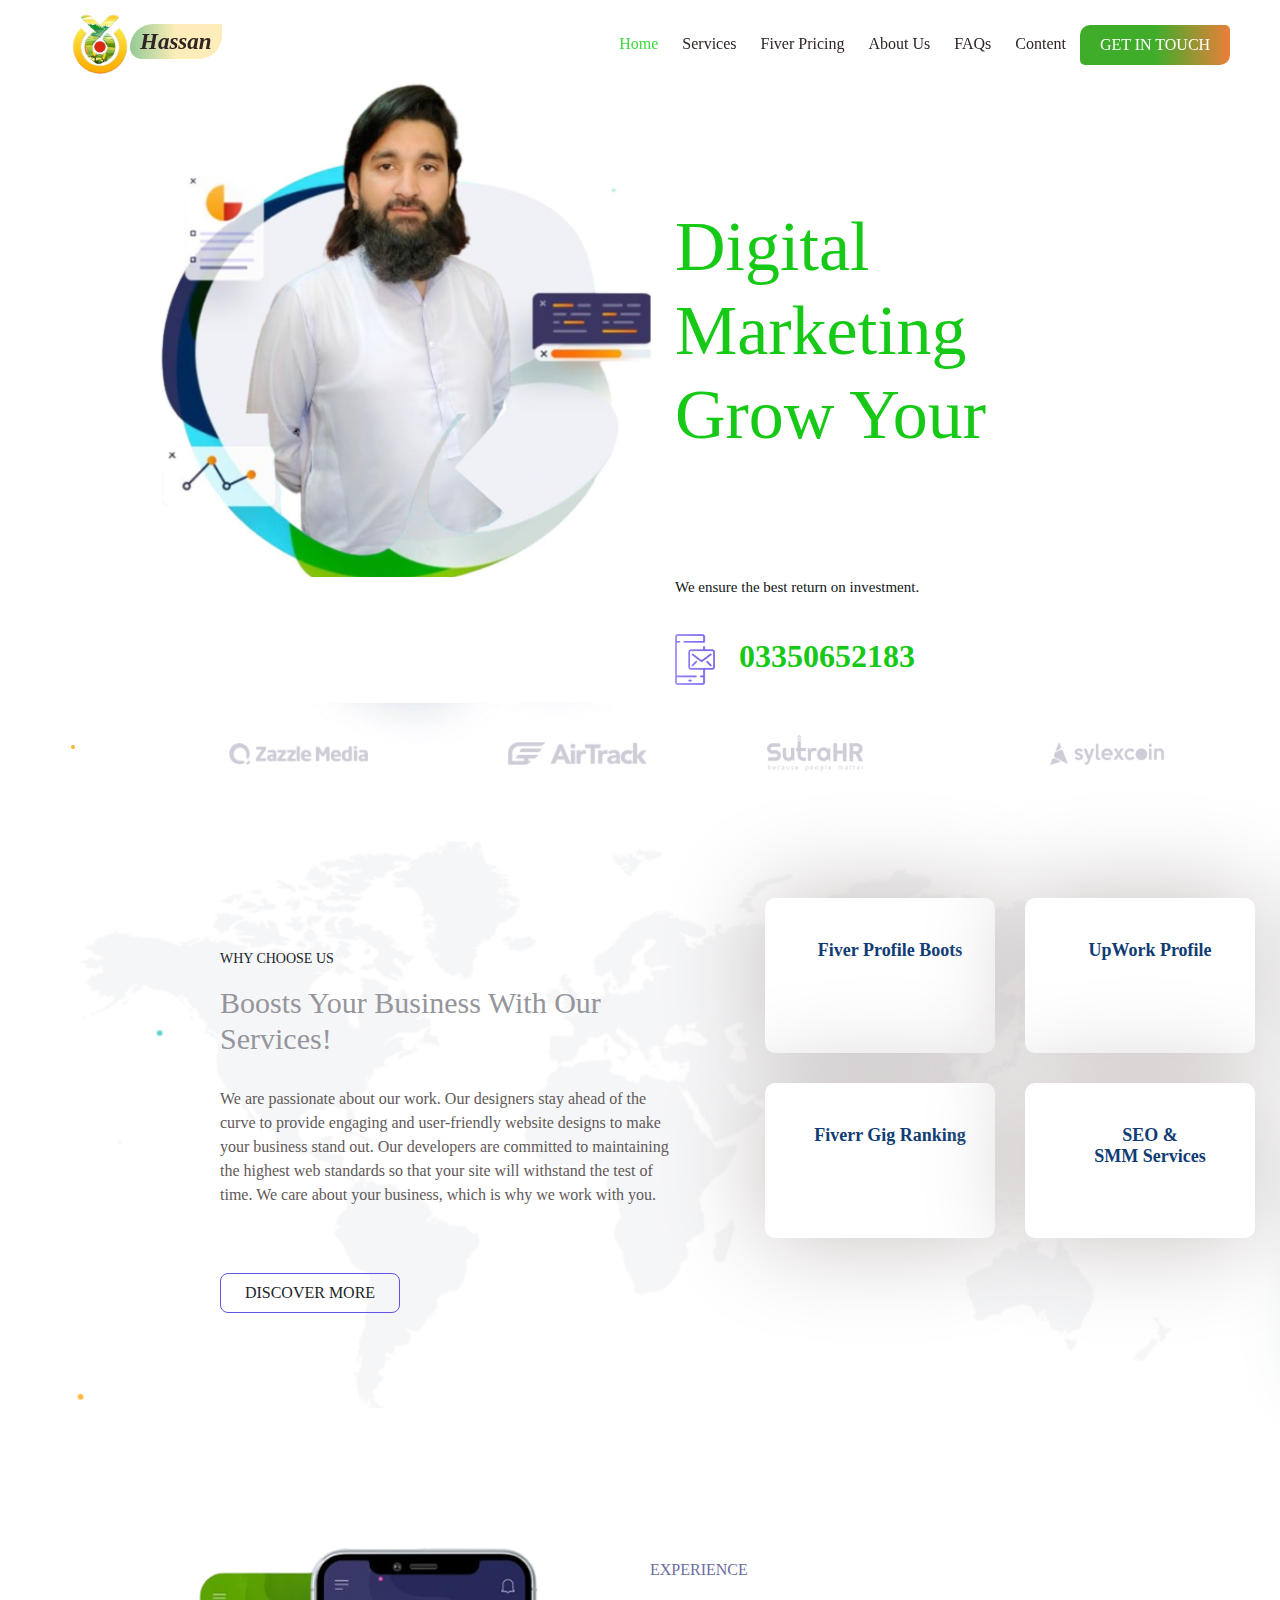
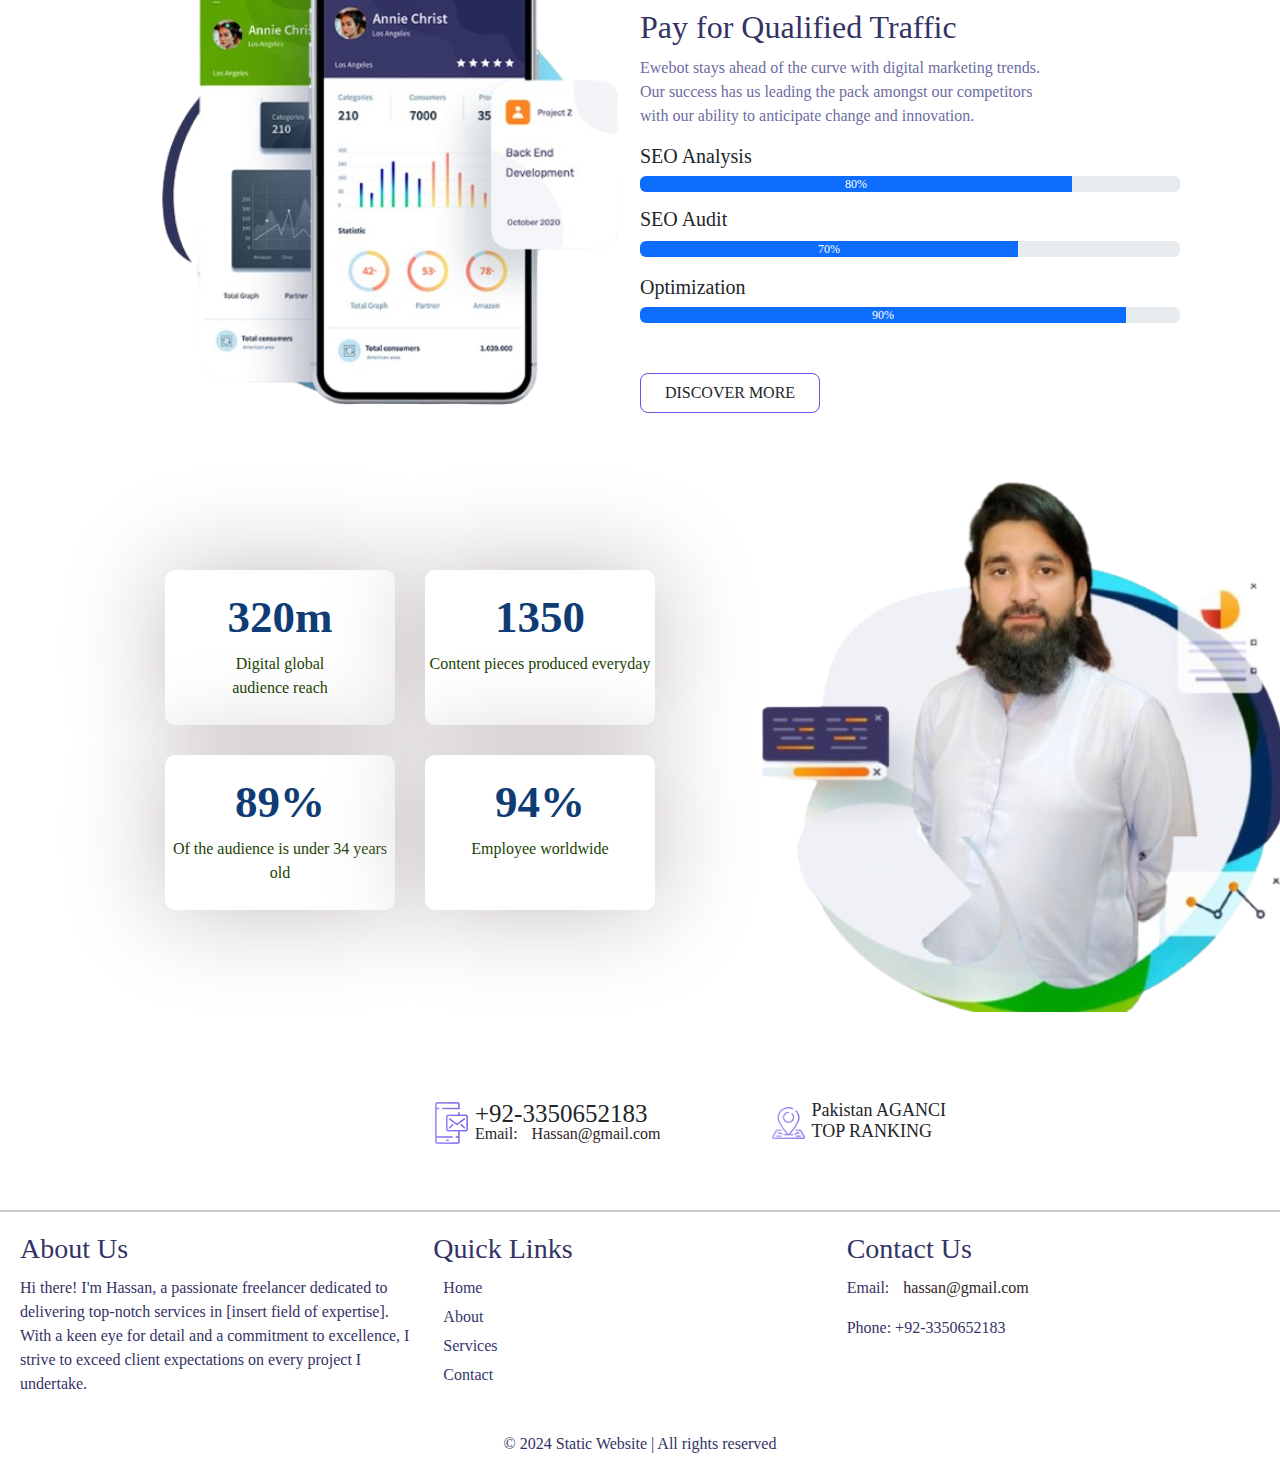
==== index.html @ cfc6c529 "Add files via upload" ====
<!DOCTYPE html>
<html lang="en">
<head>
    <meta charset="UTF-8">
    <meta name="viewport" content="width=device-width, initial-scale=1.0">
    <title>Rank Your UpWork & Fiver Platform | Home</title>
    <link rel="icon" type="png" href="pic/icon.png">
    <link href="https://cdn.jsdelivr.net/npm/bootstrap@5.3.3/dist/css/bootstrap.min.css" rel="stylesheet" integrity="sha384-QWTKZyjpPEjISv5WaRU9OFeRpok6YctnYmDr5pNlyT2bRjXh0JMhjY6hW+ALEwIH" crossorigin="anonymous">
<script src="https://cdn.jsdelivr.net/npm/bootstrap@5.3.3/dist/js/bootstrap.bundle.min.js" integrity="sha384-YvpcrYf0tY3lHB60NNkmXc5s9fDVZLESaAA55NDzOxhy9GkcIdslK1eN7N6jIeHz" crossorigin="anonymous"></script>
    <link rel="stylesheet" href="style.css">
    <link rel="stylesheet" href="https://cdnjs.cloudflare.com/ajax/libs/font-awesome/6.5.2/css/all.min.css" integrity="sha512-SnH5WK+bZxgPHs44uWIX+LLJAJ9/2PkPKZ5QiAj6Ta86w+fsb2TkcmfRyVX3pBnMFcV7oQPJkl9QevSCWr3W6A==" crossorigin="anonymous" referrerpolicy="no-referrer" />
    

</head>
<body>

    <header>
        <div class="logo">
            <a href="index.html"><img src="pic/icon.png" alt=""><i class="hassan">Hassan</i></a>
        </div>
        <div class="link">
            <a href="index.html" class="active">Home</a>
            <a href="serves.html">Services</a>
            <a href="https://shorturl.at/bnszI" target="_blank">Fiver Pricing</a>
            <a href="about.html">About Us</a>
            <a href="#">FAQs</a>
            <a href="#">Content</a> 
            <button class="btn button">GET IN TOUCH</button>
        </div>
        <div class="icon">
            <button class="btn button">GET IN TOUCH</button>
            <i class="fa-solid fa-bars"></i>
        </div>
      
    </header>
 
    <!-- Section Start -->

    <section class="top" >
<div class="main">
   <div class="imgpic"><img src="pic/ram.jpg">
   </div>
   <div class="text">
    <h1>
        Digital <br>
Marketing <br>
Grow Your <br>
    </h1>
    <span class="text"></span>
<p>We ensure the best return on investment.</p>

<div class="icon">
    <h2>
        <i><img src="pic/mobile.png" alt="" style="width: 40px;"></i> &nbsp; 03350652183

    </h2>
</div>

   </div>

</div>
<img class="bader" src="pic/Screenshot 2024-04-22 140552.png" alt="" style="margin-top:10px">

    </section>
<br>
    <!-- section -02 -->

    <section id="serves" class="section-02">
        <div class="texttow">
            <p>WHY CHOOSE US</p>
            <h2>Boosts Your Business With Our <br> Services!</h2>
            <p class="p">We are passionate about our work. Our designers stay ahead of the <br> curve to provide engaging and user-friendly website designs to make <br> your business stand out. Our developers are committed to maintaining <br> the highest web standards so that your site will withstand the test of <br> time. We care about your business, which is why we work with you.</p>
            <button class="btn">DISCOVER MORE</button>
        </div>


        <div class="boxes">
<div class="A">
    <div class="box">
        <img src="https://speedyranks.com/wp-content/uploads/2021/01/circle_orange.png" alt="">
        <h1>Fiver Profile Boots</h1>
    </div>
<div class="box">
    <img src="https://speedyranks.com/wp-content/uploads/2021/01/circle_blue.png" alt="">
    <h1>Fiverr Gig Ranking</h1>
</div>


</div>
<div class="B">
    <div class="box">
        <img src="https://speedyranks.com/wp-content/uploads/2021/01/circle_green.png" alt="">
        <h1>UpWork Profile</h1>
    </div>
    <div class="box">
        <img src="https://speedyranks.com/wp-content/uploads/2021/01/circle_purple.png" alt="">
        <h1>SEO & <br> SMM Services</h1>
    </div>
    

</div>
        </div>









    </section>


    <!-- section ----.03 -->


    <div class="section-03">
        <div class="img-03">

            <img src="pic/Screenshot_2024-04-23_123259-removebg-preview.png" alt="">
        </div>
<div class="text-03">

    <p class="p">EXPERIENCE</p>
    <h2>Pay for Qualified Traffic</h2>
    <p>Ewebot stays ahead of the curve with digital marketing trends. <br> Our success has us leading the pack amongst our competitors <br> with our ability to anticipate change
        and innovation.</p>
<div class="progres">
    <h5>SEO Analysis</h5>
    <div class="progress" role="progressbar" aria-label="Example with label" aria-valuenow="25" aria-valuemin="0" aria-valuemax="10">
        <div class="progress-bar pro" style="width: 80%;" class="pro">80%</div>
    
      </div>
</div>
<h5 style="margin-top: 15px;">SEO Audit</h5>
<div class="progress" role="progressbar" aria-label="Example with label" aria-valuenow="25" aria-valuemin="0" aria-valuemax="100" style="margin-top: 10px;">
    <div class="progress-bar" style="width: 70%">70%</div>
  </div>
<h5 style="margin-top: 18px;">Optimization</h5>
  <div class="progress" role="progressbar" aria-label="Example with label" aria-valuenow="25" aria-valuemin="0" aria-valuemax="100">
    <div class="progress-bar" style="width: 90%">90%</div>
  </div>


  <button class="btn">DISCOVER MORE</button>
</div>

    </div>

<!-- section 04 -->


<div class="section-04">
<div class="box-04">
<div class="boxe">
<div class="box"><h1>320m</h1>
<p>Digital global <br> audience reach</p></div>
<div class="box">
    <h1>89%</h1>
    <p>
        Of the audience is under 34 years old</p>
</div>
</div>
<div class="boxee">
<div class="box">
    <h1>1350</h1>
    <p>
        Content pieces produced everyday</p>
</div>
<div class="box">
    <h1>94%</h1>
    <p>
        Employee
        worldwide</p>
</div>




</div>



</div>
<div class="img-04">
    <img src="pic/aa.png" alt="">
</div>

</div>




<!-- secton   -5 -->


<br><br><br>

<div class="section-05">

<div class="icons">
 <img src="pic/mobile.png" alt="">
</div>
<div class="no">
    <h2>+92-3350652183</h2>
    <p>Email: <a href="">Hassan@gmail.com</a></p>
</div>
<div class="icons">
    <img src="pic/location.png" alt="">
</div>
<div class="no">
    <h2 class="hh">
        Pakistan AGANCI <br> TOP RANKING 
    </h2>
</div>


</div>
<br><br>
<hr><hr>

<footer>
    <div class="footer-content">
      <div class="footer-section about">
        <h3>About Us</h3>
        <p>Hi there! I'm Hassan, a passionate freelancer dedicated to delivering top-notch services in [insert field of expertise]. With a keen eye for detail and a commitment to excellence, I strive to exceed client expectations on every project I undertake.</p>
      </div>
      <div class="footer-section links">
        <h3>Quick Links</h3>
        <ul>
          <li><a href="index.html">Home</a></li>
          <li><a href="#">About</a></li>
          <li><a href="#">Services</a></li>
          <li><a href="#">Contact</a></li>
        </ul>
      </div>
      <div class="footer-section contact">
        <h3>Contact Us</h3>
        <p>Email: <a href="#">hassan@gmail.com</a></p>
        <p>Phone: +92-3350652183</p>
      </div>
    </div>
    <div class="footer-bottom">
      &copy; 2024 Static Website | All rights reserved
    </div>
  </footer>






    
<script src="https://unpkg.com/typed.js@2.0.16/dist/typed.umd.js"></script>
<script src="main.js"></script>
</body>
</html>
---- style.css ----
*{
    padding: 0;
    margin: 0;
    box-sizing: border-box;
    font-family: serif;
    scroll-behavior: smooth;
}
body{
    background-color: white;
    width: 100%;
    height: 100vh;
}
header{
    padding: 10px 50px 0px 50px;
    width: 100%;
    height: 80px;
    display: flex;
    justify-content: space-between;
    align-items: center;
    position: fixed;
    z-index: 1;
    background-color: rgba(255, 255, 255, 0.753);
    
    animation: slideright 0.8s ease-out;
}
header .logo a , a{
    text-decoration: none;
    font-size: 16px;
    padding: 10px;
    color:rgb(48, 36, 36);
    font-weight: 500;
}
.logo img{width: 80px;
}
.logo i{
    border-radius: 30px 0px 30px 15px;
    padding: 5px 10px;
    font-size: 23px;
    background: linear-gradient(to right ,rgba(0, 128, 0, 0.418) , #fec4154b 50%);
    font-weight: 800;
    position: relative;
    top: 0;
    left: -10px;
}
header .icon{
    display: none;
}
.link a:hover{
    color:#17c917;
}
.active{
    color:#3eda3e;
    font-weight: 300;
}
.button{
    width: 150px;
    height: 40px;
    border-radius: 10px 5px 10px 5px;
    background: linear-gradient(to right,#40ad2a 50% , #eb7e3a);
    color: rgb(255, 255, 255);
    outline: none;
    border: none;
    font-weight: 400;
    cursor: pointer;
    transition: 0.5s ease-in;
}
.button:hover{
    background-color:black;
}
section{
    padding-top: 50px;
}
.main{
    display: flex;
}
.imgpic{
    width: 50%;
}
.imgpic img{
    margin: 23px 0px 100px 150px;
    width: 80%;
    animation: slide 0.8s ease;
}
.text{
    width:50%;
}
.text h1{
    margin-left: 35px;
    margin-top: 155px;
    font-size: 70px;
    color: #17c917; 
    animation: slidetop 0.8s ease;

}
span{
    margin-left:35px;
    margin-top: -10px;
    font-size: 64px;
    color: #244b33;
    font-weight: 700;
    
}
.text p{
    margin-left: 35px ;
    margin-top: 15px;
    color: rgb(17, 22, 22);
    font-size: 15px;
    animation: slidebuttom 0.8s ease;
}
.text h2{
    margin-left: 35px;
    margin-top: 35px;
}
.text i{
    color: #244b33;
}
.text h2 {
    color: #17c917;
    font-weight: bold;
}

.section-02{
    background-image: url("pic/Screenshot\ 2024-04-22\ 140336.png");
    background-position: center;
    background-size: cover;
    width: 100%;
    height: 70vh;
    display: flex;
}
.texttow{
    width: 50%;
    margin-top: 80px;
    margin-left: 220px;
    animation: slidebuttom 0.8s ease;
}
.texttow p{
    font-size: 14px;
    font-weight: 400;
}
.texttow h2{
    margin-top: 10px;
    font-size:30px ;
    color: #96959c;
}
.texttow .p{
    font-size: 16px;
    text-align: left ;
    margin-top: 30px;
    color: rgb(95, 89, 89);
}
.texttow .btn{
    margin-top: 50px;
    width: 180px;
    height: 40px;
    background-color: transparent;
    border: 1px solid  #6254E7;
    transition: 0.7s ease;
    border-radius: 8px 8px 8px 8px;
}
.texttow .btn:hover{
    background-color: #6354e7d0;
    color: white;
}
.section-02 .boxes{
    display: flex;
    width: 50%;
}
.section-02 .box{
    width: 230px;
    height: 155px;
    background-color: #ffffff;
    margin: 30px 15px;
    box-shadow: 0px 0px 100px rgb(196, 189, 189);
    border-radius:10px 10px 10px 10px ;
    transition: 0.5s ease-in;
    animation: slidetop 0.8s ease;
}
.section-02 .box img{
    width:65px;
    margin: 20px 25px ;
}
.section-02 .box h1{
    font-size: 18px;
    margin-top: -18px;
    margin-left: 20px;
    
}
.box:hover{
    background-color: #403979;
    color: rgb(255, 255, 255);
    
}

.section-03{
    display: flex;
   
}
.section-03 .img-03{
    width: 50%;
}
.img-03 img{
    width: 550px;
    position: relative;
    top: 50px;
    left: 90px;
}
.section-03 .text-03{
    width: 50%;
    position: relative;
    top: 80px;
    padding: 10px 100px 0px 0px;
}

.section-03 .text-03 .p{
    font-size: 16px;
    padding: 10px;
}
.section-03 h2{
    margin-top: 10px;
    color: #333365;
}
.section-03 p{
    color: #6c6ca1;
    margin-top: 10px;
}
.section-03 .btn{
    margin-top: 50px;
    width: 180px;
    height: 40px;
    background-color: transparent;
    border: 1px solid  #6254E7;
    transition: 0.7s ease;
    border-radius: 8px 8px 8px 8px;
}
.section-03 .btn:hover{
    background-color: #403979;
    color: white;
}

.section-04{
    display: flex;

}
.section-04 .box-04{
    display: flex;
    width: 50px;
    margin-top: 150px;
    margin-left: 150px;
}
.section-04 .box{

    width: 230px;
    height: 155px;
    background-color: #ffffff;
    margin: 30px 15px;
    box-shadow: 0px 0px 100px rgb(196, 189, 189);
    border-radius:10px 10px 10px 10px ;
    transition: 0.5s ease-in;
}
.box h1{
    font-size: 45px;
    text-align: center;
    padding-top:20px ;
    font-weight: 700;
    color: #0f3c74;

}
.box p{
    text-align: center;
    color: rgb(27, 66, 4);
    font-weight: 500;
}
.img-04 img{
    width: 550px;
    margin-left: 550px;
    margin-top: 80px;
}
.section-05{
    display: flex;
    padding: 0px 100px 0px 100px;
    justify-content: center;
    align-items: center;
}
.section-05 .icons img{
    width: 35px;
    padding: 1px;
}
.section-05 .icons{
    margin-left: 100px;
}
.section-05 .no{

margin-left: 6px;

}
.section-05 .no h2 {
    font-size:25px;
    position: relative;
    top: 15px;
}

.section-05 .no .hh{
    font-size: 18px;
    position: relative;
    top: 2px;
    left: 0;
}

  hr{
    padding: 0;
    margin: 0;
  }
  /* Footer styles */
  footer {
    background-color: white;
    color:#333365 ;
    padding: 20px;
  }
  
  .footer-content {
    display: flex;
    flex-wrap: wrap;
    justify-content: space-between;
  }
  
  .footer-section {
    flex: 1;
    margin-right: 20px;
  }
  
  .footer-section h3 {
    margin-bottom: 10px;
  }
  
  .footer-section ul {
    list-style: none;
    padding: 0;
  }
  
  .footer-section ul li {
    margin-bottom: 5px;
  }
  
  .footer-section ul li a {
    color: #36376e;
    text-decoration: none;
  }
  
  .footer-bottom {
    margin-top: 20px;
    text-align: center;
  }
  /* footer Aend */




/* Animation  */


@keyframes slide {

    0% {
        transform: translateX(-100%);
      }
      100% {
        transform: translateX(0);
      }
    
}
@keyframes slidetop {
    0%{
        transform: translateY(-100%);
        opacity: 0;
    }
    100%{
        transform: translateY(0);
    }
    
}
@keyframes slideright {
    0%{
        transform: translateX(100%);
    }
    100%{
        transform: translateX(0);
    }
}
@keyframes slidebuttom {
    0%{
        transform: translateY(100%);
        opacity: 0;
    }
    100%{
        transform: translateY(0);
    }
    
}


/* reponsive navbar */

@media (max-width:976px) {
    header{
        padding: 0;
        margin: 0;
        display: flex;
        justify-content: start;
        padding: 10px 20px 0px 20px;
        justify-content: space-between;

    }
    .link{
        display: none;
    }
    header .icon{
        display: block;
    }
  header .logo img{
        width: 100px;
    }
    .active{
        color:#3eda3e;
        font-weight: 300;
    }
    .button{
        width: 90px;
        height: 30px;
        border-radius: 10px 5px 10px 5px;
        background: linear-gradient(to right,#40ad2a 50% , #eb7e3a);
        color: rgb(255, 255, 255);
        outline: none;
        border: none;
        font-weight: 400;
        cursor: pointer;
        transition: 0.5s ease-in;
        font-size: 8px;
        padding: 5px 5px;
    }
    .button:hover{
        background-color:rgb(54, 35, 35);
    }
    section{
        padding-top: 50px;
    }
    .main{
        display: flex;
    }
    .imgpic{
        width: 50%;
    }
    .imgpic img{
        margin: 23px 0px 100px 10px;
        width: 80%;
        animation: slide 0.8s ease;
    }
    .text{
        width:50%;
    }
    .text h1{
        margin-left: 10px;
        margin-top: 35px;
        font-size: 45px;
        color: #17c917; 
        animation: slidetop 0.8s ease;
    
    }
    span{
        margin-left:10px;
        margin-top: 10px;
        font-size: 40px;
        color: #244b33;
        font-weight: 700;
        
    }
    .text p{
        margin-left: 10px ;
        margin-top: 25px;
        color: rgb(17, 22, 22);
        font-size: 13px;
        animation: slidebuttom 0.8s ease;
    }
    .text h2{
        margin-left: 10px;
        margin-top: 35px;
    }
    .text i{
        color: #000000;
    }
    .text h2 {
        color: #49ca49;
    }
    
    .section-02{
        background-image: url("pic/Screenshot\ 2024-04-22\ 140336.png");
        background-position: center;
        background-size: cover;
        width: 100%;
        height: 30vh;
        display: block;
    }
    .bader{
        width: 100%;
        padding-top:80px;
}
    .texttow{
        width: 100%;
        margin-top: 20px;
        margin-left: 50px;
    }
    .texttow p{
        font-size: 14px;
        font-weight: 400;
    }
    .texttow h2{
        margin-top: 10px;
        font-size:30px ;
        color: #6b6696;
    }
    .texttow .p{
        font-size: 16px;
        text-align: left ;
        margin-top: 30px;
        color: rgb(95, 89, 89);
    }
    .texttow .btn{
        margin-top: 50px;
        width: 150px;
        height: 40px;
        background-color: transparent;
        border: 1px solid  #6254E7;
        transition: 0.7s ease;
        border-radius: 8px 8px 8px 8px;
        font-size: 12px;
    }
    .texttow .btn:hover{
        background-color: #6354e7d0;
        color: white;
    }
    .section-02 .boxes{
        display: flex;
        width: 100%;
        margin-left: 125px;
    }
    .section-02 .box{
        width: 230px;
        height: 155px;
        background-color: #ffffff;
        margin: 30px 15px;
        box-shadow: 0px 0px 100px rgb(196, 189, 189);
        border-radius:10px 10px 10px 10px ;
        transition: 0.5s ease-in;
    }
    .section-02 .box img{
        width:65px;
        margin: 20px 25px ;
    }
    .section-02 .box h1{
        font-size: 18px;
        margin-top: -10px;
        margin-left: 20px;
    }
    .box:hover{
        background-color: #403979;
        color: white;
    }
    
.section-03{
    display: flex;
    margin-top: 650px;
   
}
.section-03 .img-03{
    width: 50%;
}
.img-03 img{
    width: 400px;
    position: relative;
    top: 50px;
    left: 10px;
}
.section-03 .text-03{
    width: 50%;
    position: relative;
    top: 80px;
    padding: 10px 100px 0px 0px;
}

.section-03 .text-03 .p{
    font-size: 12px;
    padding: 10px;
}
.section-03 h2{
    margin-top: 2px;
    color: #333365;
    font-size: 28px;
}
.section-03 p{
    color: #6c6ca1;
    margin-top: 2px;
    font-size: 15px;
}
.section-03 .btn{
    margin-top: 40px;
    width: 150px;
    height: 35px;
    font-size: 12px;
    background-color: transparent;
    border: 1px solid  #6254E7;
    transition: 0.7s ease;
    border-radius: 8px 8px 8px 8px;
}
.section-03 .btn:hover{
    background-color: #403979;
    color: white;
}

.section-04{
    display: flex;
    margin-top: 10px;

}
.section-04 .box-04{
    display: flex;
    width: 50%;
    margin-top: 150px;
    margin-left: 30px;
}
.section-04 .box{

    width: 180px;
    height: 120px;
    background-color: #ffffff;
    margin: 30px 15px;
    box-shadow: 0px 0px 100px rgb(196, 189, 189);
    border-radius:10px 10px 10px 10px ;
    transition: 0.5s ease-in;
}
.box h1{
    font-size: 25px;
    text-align: center;
    padding-top:20px ;
    font-weight: 700;
    color: #0f3c74;

}
.box p{
    text-align: center;
    color: rgb(27, 66, 4);
    font-weight: 500;
    font-size: 12px;
}
.img-04 img{
    width: 350px;
    margin-left: 50px;
    margin-top: 150px;
}
.section-05 p{
    text-align: center;
    margin-top: 100px;

}
.section-05 h1{
    margin-top: -1px;
    font-size: 30px;
    text-align: center;
    color: #6058a8;
}
.box-05{
    display: flex;
}

.boa{
    display: flex;
}
.boa .boxa{

    width: 300px;
    height: 155px;
    background-color: #ffffff;
    margin: 30px 15px 0px 90px;
    box-shadow: 0px 0px 100px rgb(196, 189, 189);
    border-radius:10px 10px 10px 10px ;
    transition: 0.5s ease-in;
    border: 2px solid rgb(54, 99, 34);
    display: flex;
}
.boa .boxa img{
    width: 70px;
    height: 60px;
    margin-top: 20px;
    margin-left: 20px;
}
.boa .boxa h1{
    margin-left: 5px;
    font-size: 25px;
    font-weight: 800;
    margin-top:25px;
    color: #2fa500;
}
.boa .boxa:hover{
    color: white;
    background-color: #261d68;

}

    
}






/* responsive 660px */



@media (max-width:600px) {
    header{
        width: 100%;
    }
  
   
    .active{
        color:#3eda3e;
        font-weight: 300;
    }
    .button{
        width: 120px;
        height: 40px;
        border-radius: 10px 5px 10px 5px;
        background: linear-gradient(to right,#40ad2a 50% , #eb7e3a);
        color: rgb(255, 255, 255);
        outline: none;
        border: none;
        font-weight: 400;
        cursor: pointer;
        transition: 0.5s ease-in;
        display: none;
    }
    .button:hover{
        background-color:black;
    }
    section{
        display: block;
        margin: auto;
        margin-left: 10px;
        padding-top: 50px;
    }
    .main{
        display: block;
    }
    .imgpic{
        width: 90%;
    }
    .imgpic img{
        margin: 20px 0px 0px 0px;
        width: 90%;
        animation: slide 0.8s ease;
    }
    .text{
        width:100%;
    }
    .text h1{
        margin-left: 35px;
        margin-top: 50px;
        font-size: 45px;
        color: #17c917; 
        animation: slidetop 0.8s ease;
    
    }
    span{
        margin-left:30px;
        margin-top: -10px;
        font-size: 40px;
        color: #244b33;
        font-weight: 700;
        
    }
    .text p{
        margin-left: 35px ;
        margin-top: 15px;
        color: rgb(17, 22, 22);
        font-size: 15px;
        animation: slidebuttom 0.8s ease;
    }
    .text h2{
        margin-left: 35px;
        margin-top: 35px;
    }
    .text i{
        color: #244b33;
    }
    .text h2 {
        color: #17c917;
    }
    .bader{
        display: none;
    }
    
    .section-02{
        background-image: url("pic/Screenshot\ 2024-04-22\ 140336.png");
        background-position: center;
        background-size: cover;
        width: 90%;
        height: 100vh;
        display: block;
    }
    .texttow{
        width: 100%;
        margin-top: 0px;
        margin-left: 20px;
    }
    .texttow p{
        font-size: 14px;
        font-weight: 400;
    }
    .texttow h2{
        margin-top: 10px;
        font-size:30px ;
        color: #6b6696;
    }
    .texttow .p{
        font-size: 18px;
        text-align: left ;
        margin-top: 30px;
        color: rgb(95, 89, 89);
    }
    
    .texttow .btn{
        margin-top: 40px;
        font-size: 10px;
        width: 120px;
        height: 40px;
        background-color: transparent;
        border: 1px solid  #6254E7;
        transition: 0.7s ease;
        border-radius: 8px 8px 8px 8px;
    }
    .texttow .btn:hover{
        background-color: #6354e7d0;
        color: white;
    }
    .section-02 .boxes{
        display: block;
        width: 100%;
    }
    .section-02 .box{
        width: 80%;
        height: 155px;
        background-color: #ffffff;
        margin: 50px -100px;
        box-shadow: 0px 0px 100px rgb(196, 189, 189);
        border-radius:10px 10px 10px 10px ;
        transition: 0.5s ease-in;
    }
    .section-02 .box img{
        width:65px;
        margin: 20px 25px ;
    }
    .section-02 .box h1{
        font-size: 18px;
        margin-top: -20px;
        margin-left: 10px;
    }
    .box:hover{
        background-color: #403979;
        color: white;
    }
    .A{
        display: inline-block;
        width: 100%;
    }
.section-03{
    display: block;
    margin-top: 750px;
   
}
.section-03 .img-03{
    width: 100%;
}
.img-03 img{
    width: 400px;
    position: relative;
    top: 50px;
    left: 10px;
}
.section-03 .text-03{
    width: 100%;
    position: relative;
    top: 80px;
    padding: 10px 0px 0px 50px;
}

.section-03 .text-03 .p{
    font-size: 12px;
    padding: 10px;
}
.section-03 h2{
    margin-top: 2px;
    color: #333365;
    font-size: 28px;
}
.section-03 p{
    color: #6c6ca1;
    margin-top: 2px;
    font-size: 15px;
}
.section-03 .btn{
    margin-top: 40px;
    width: 150px;
    height: 35px;
    font-size: 12px;
    background-color: transparent;
    border: 1px solid  #6254E7;
    transition: 0.7s ease;
    border-radius: 8px 8px 8px 8px;
}
.section-03 .btn:hover{
    background-color: #403979;
    color: white;
}

.section-04{
    display: block;
    margin-top: 20px;

}
.section-04 .box-04{
    display: flex;
    width: 100%;
    margin-top: 150px;
    margin-left: 30px;
}
.section-04 .box{

    width: 180px;
    height: 120px;
    background-color: #ffffff;
    margin: 30px 15px;
    box-shadow: 0px 0px 100px rgb(196, 189, 189);
    border-radius:10px 10px 10px 10px ;
    transition: 0.5s ease-in;
}
.box h1{
    font-size: 25px;
    text-align: center;
    padding-top:20px ;
    font-weight: 700;
    color: #0f3c74;

}
.box p{
    text-align: center;
    color: rgb(27, 66, 4);
    font-weight: 500;
    font-size: 12px;
}
.img-04 img{
    width: 350px;
    margin-left: 50px;
    margin-top: -10px;
}
.section-05 p{
    text-align: center;
    margin-top: 100px;

}
.section-05 h1{
    margin-top: -1px;
    font-size: 30px;
    text-align: center;
    color: #6058a8;
}
.box-05{
    display: flex;
}

.boa{
    display: flex;
}
.boa .boxa{

    width: 300px;
    height: 155px;
    background-color: #ffffff;
    margin: 30px 15px 0px 90px;
    box-shadow: 0px 0px 100px rgb(196, 189, 189);
    border-radius:10px 10px 10px 10px ;
    transition: 0.5s ease-in;
    border: 2px solid rgb(54, 99, 34);
    display: flex;
}
.boa .boxa img{
    width: 70px;
    height: 60px;
    margin-top: 20px;
    margin-left: 20px;
}
.boa .boxa h1{
    margin-left: 5px;
    font-size: 25px;
    font-weight: 800;
    margin-top:25px;
    color: #2fa500;
}
.boa .boxa:hover{
    color: white;
    background-color: #261d68;

}
    
}


/*  we make a site for busnis  */
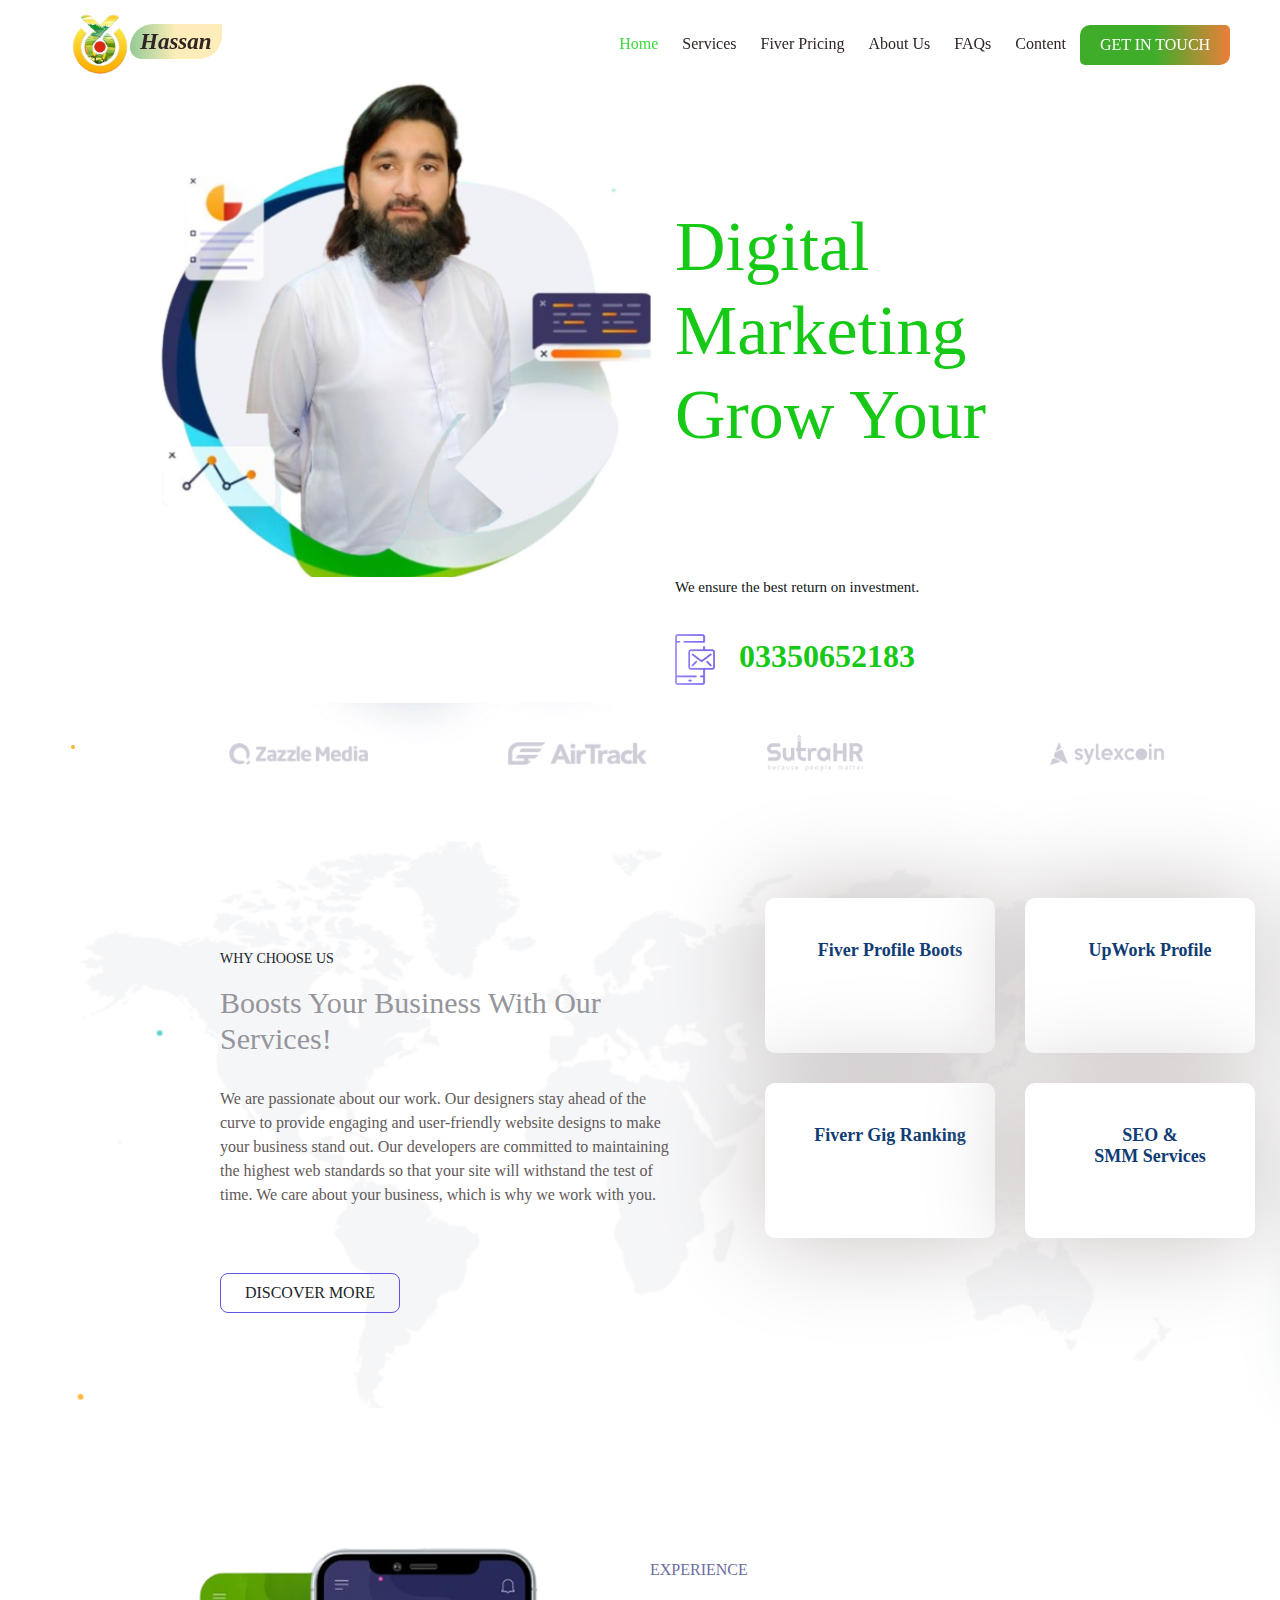
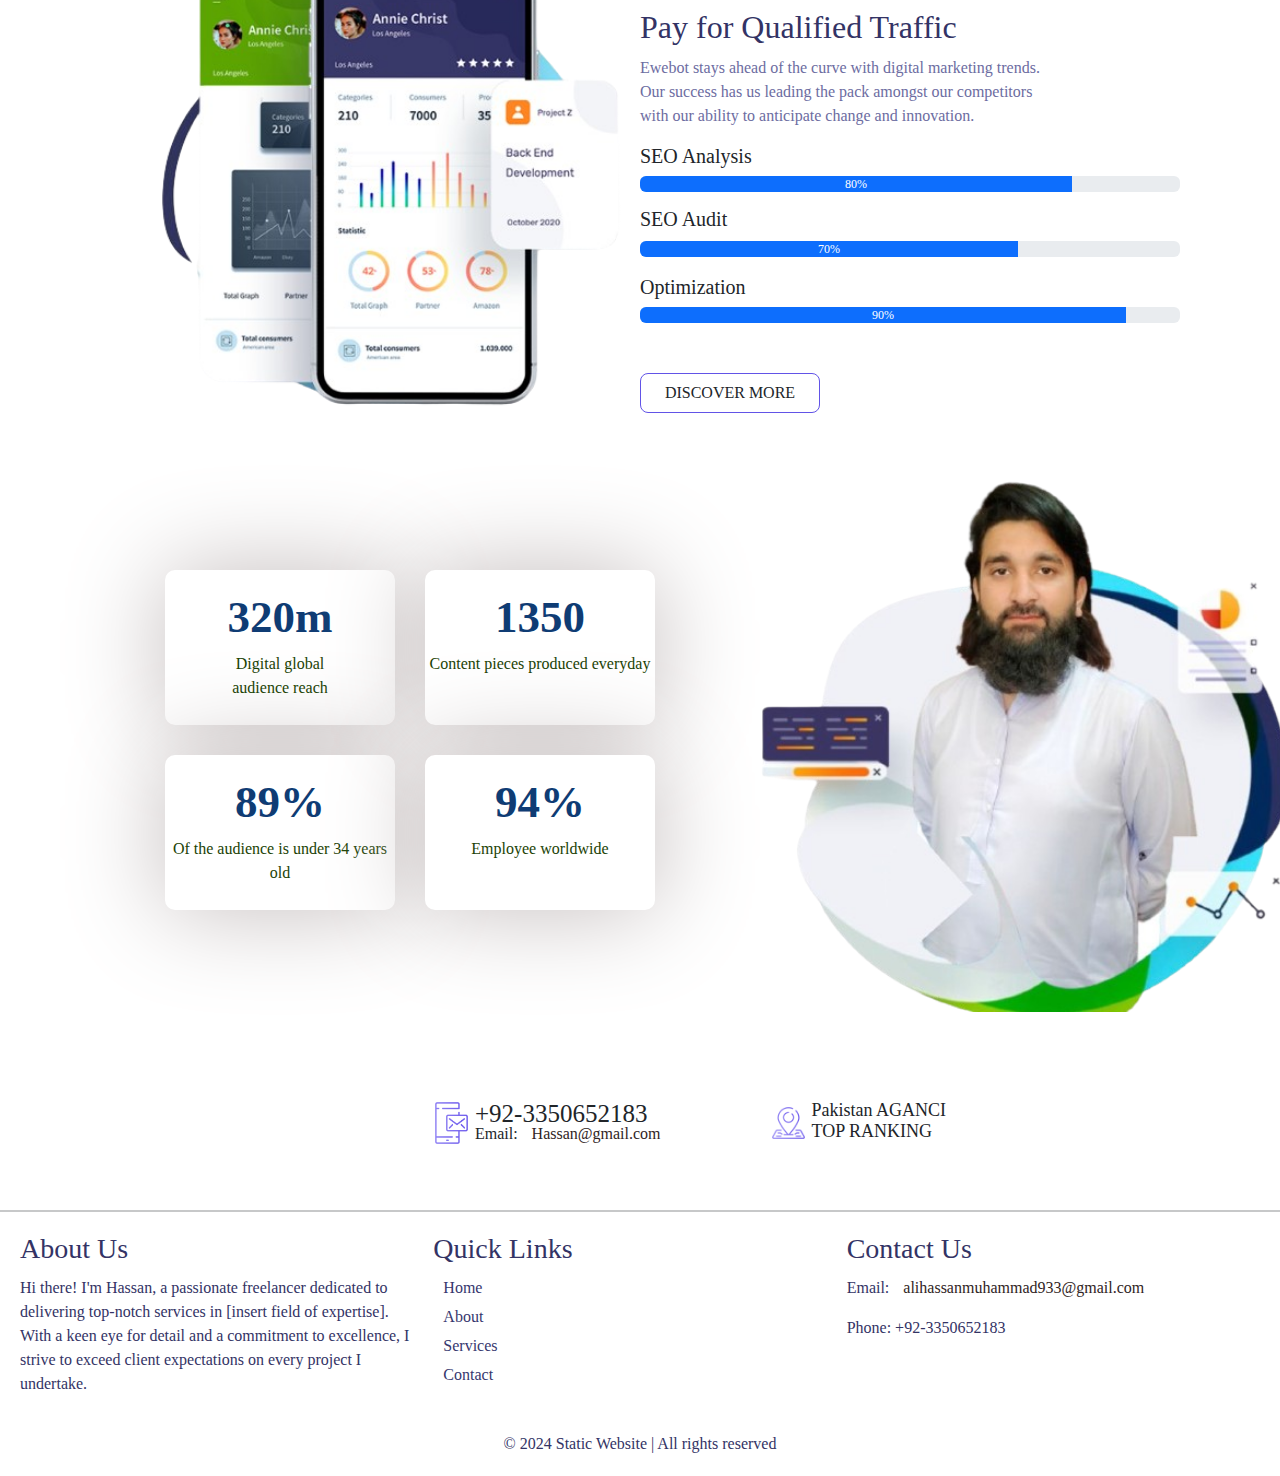
==== commit e355e7da: "Update index.html" ====
--- a/index.html
+++ b/index.html
@@ -237,7 +237,7 @@
       </div>
       <div class="footer-section contact">
         <h3>Contact Us</h3>
-        <p>Email: <a href="#">hassan@gmail.com</a></p>
+        <p>Email: <a href="#">alihassanmuhammad933@gmail.com</a></p>
         <p>Phone: +92-3350652183</p>
       </div>
     </div>
@@ -255,4 +255,4 @@
 <script src="https://unpkg.com/typed.js@2.0.16/dist/typed.umd.js"></script>
 <script src="main.js"></script>
 </body>
-</html>+</html>
